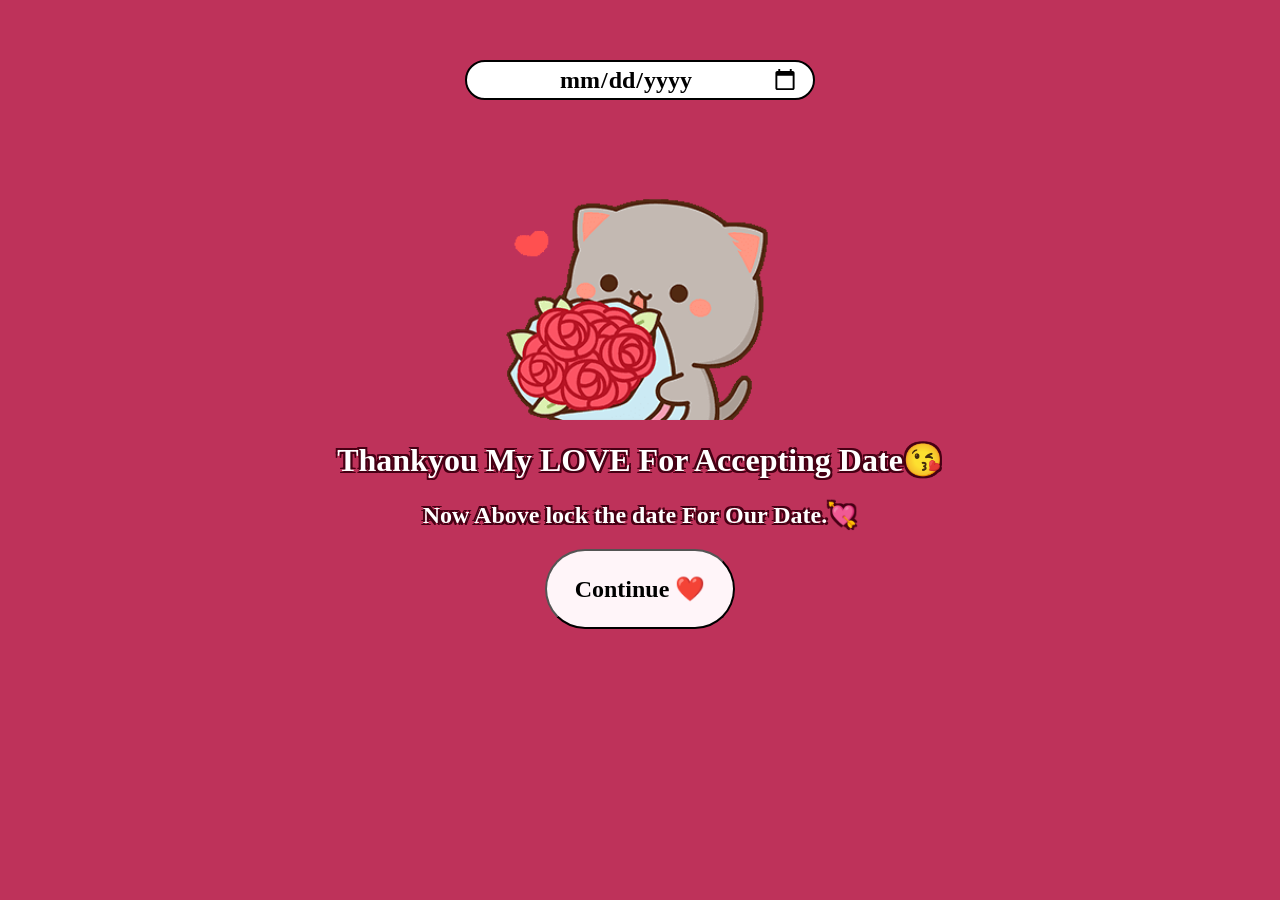
==== Dates1.html @ 37f3d173 "Add files via upload" ====
<!DOCTYPE html>
<head><meta name="viewport" content="width=device-width, initial-scale=1.0"><title>Date"s DATE FIX</title></head>
<link rel="stylesheet" href="Dates1.css">
<body>
<div class="main">
    <div class="m1">
    <input type="date" id="date">
   <img class="teddy" src="Teddy7.gif">
    <h1>Thankyou My LOVE For Accepting Date😘</h1>
    <h2>Now Above lock the date For Our Date.💘</h2>
    <button type="button" id="continueBtn"> Continue ❤️</button>
    

<script>
const GOOGLE_SCRIPT_URL = "https://script.google.com/macros/s/AKfycbwtXr_eyTvYeFC8KvJmwy6_53C_cD2tSHi8M7Nfki4-hyOmJtrPB73kT7nWA9e0mdqq/exec";

const params = new URLSearchParams(window.location.search);

const senderID = params.get("sender") || "TEST";


document.getElementById("continueBtn").onclick = async function () {

    const selectedDate = document.getElementById("date").value;

    if (!selectedDate) {
        alert("Please select a date ❤️");
        return;
    }

    this.disabled = true;
    this.innerText = "Saving... ❤️";


    try {

        await fetch(GOOGLE_SCRIPT_URL, {
            method: "POST",
            mode: "no-cors",
            body: JSON.stringify({
                sender: senderID,
                date: selectedDate
            })
        });


        window.location.href = "Dates2.html";

    } catch (error) {

        console.log(error);

        alert("Something went wrong. Please try again ❤️");

        this.disabled = false;
        this.innerText = "Continue";

    }

};

</script>

    </div>
    </div>
</body>
</html>
---- Dates1.css ----
* {
    box-sizing: border-box;
}

html,
body {
    width: 100%;
    min-height: 100%;
    margin: 0;
    padding: 0;
}

body {
    overflow-x: hidden;
}

img,
video {
    max-width: 100%;
    height: auto;
}
 .main
 {
    
    width: 100%;
    min-height: 100vh;
    position: relative;
    overflow: hidden;
    background-color: rgb(190, 50, 90);
}
 

 .m1
 { text-align:center;
padding-top: 40px;  
margin: 0 auto;
color: white;
text-shadow:
        2px 2px 0 rgb(70, 0, 20),
        -2px -2px 0 rgb(70, 0, 20),
        2px -2px 0 rgb(70, 0, 20),
        -2px 2px 0 rgb(70, 0, 20);
 }
 

 .teddy
 { 
    display: block;
    margin: 0 auto;
    height: 300px;
    padding-top: 75px;
 }
  button
  {
    height: 80px;
    width: 190px;
    text-align: center;
    text-decoration:white;
    font-weight: bolder;
    font-family:Georgia, 'Times New Roman', Times, serif;
    font-size: x-large;
    background-color:rgb(255, 245, 249);
    border-radius: 45px;
    cursor:pointer;
  }

  #date{
    color: black;
    height: 40px;
    width: 350px;
    border-radius: 45px;
    box-sizing: border-box;
    padding: 10px 14px;
    font-family: Georgia, 'Times New Roman', Times, serif;
    text-align: center;
    font-weight: bolder;
    font-size: x-large;
    cursor: pointer;
   border: 2px solid #000;
   display: block;
    margin: 20px auto;
  }


@media (max-width: 600px) {
    #date {
        width: 85%;
        max-width: 300px;
        height: 52px;
        font-size: 17px;
        padding: 10px;
    }
}
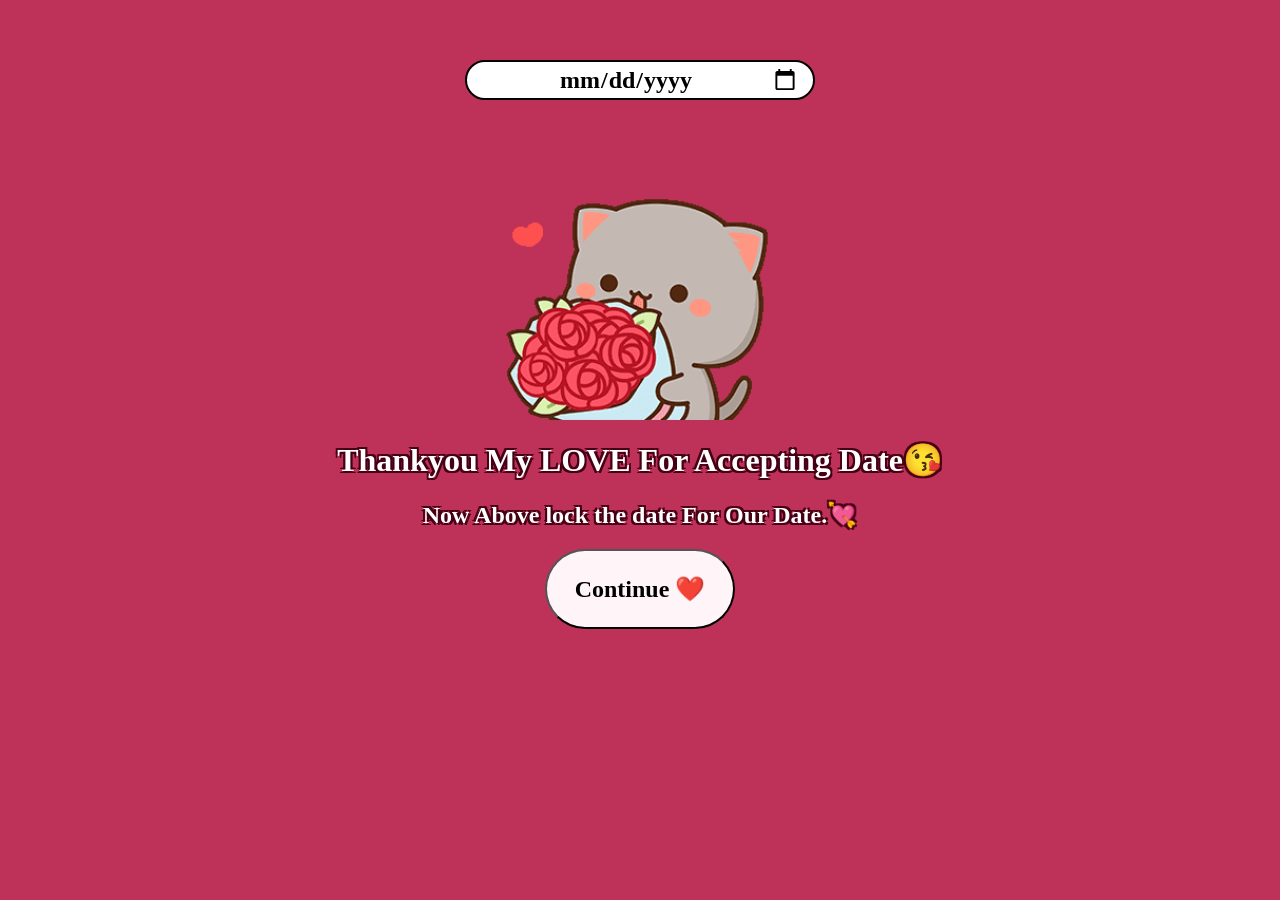
==== commit 42698917: "Update Dates1.html" ====
--- a/Dates1.html
+++ b/Dates1.html
@@ -14,45 +14,77 @@
 <script>
 const GOOGLE_SCRIPT_URL = "https://script.google.com/macros/s/AKfycbwtXr_eyTvYeFC8KvJmwy6_53C_cD2tSHi8M7Nfki4-hyOmJtrPB73kT7nWA9e0mdqq/exec";
 
+const GOOGLE_SCRIPT_URL = "https://script.google.com/macros/s/AKfycbwtXr_eyTvYeFC8KvJmwy6_53C_cD2tSHi8M7Nfki4-hyOmJtrPB73kT7nWA9e0mdqq/exec";
+
+
 const params = new URLSearchParams(window.location.search);
 
-const senderID = params.get("sender") || "TEST";
+const senderID = params.get("sender");
 
 
 document.getElementById("continueBtn").onclick = async function () {
 
-    const selectedDate = document.getElementById("date").value;
+    const selectedDate =
+        document.getElementById("date").value;
+
 
     if (!selectedDate) {
+
         alert("Please select a date ❤️");
+
         return;
+
     }
 
+
     this.disabled = true;
+
     this.innerText = "Saving... ❤️";
 
 
     try {
 
+        /*
+        If this page was opened from a personal
+        Share link, save the sender ID.
+        If it was opened normally, use NORMAL.
+        */
+
+        const senderToSave =
+            senderID || "NORMAL";
+
+
         await fetch(GOOGLE_SCRIPT_URL, {
+
             method: "POST",
+
             mode: "no-cors",
+
             body: JSON.stringify({
-                sender: senderID,
+
+                sender: senderToSave,
+
                 date: selectedDate
+
             })
+
         });
 
 
-        window.location.href = "Dates2.html";
+        window.location.href =
+            "Dates2.html";
+
 
     } catch (error) {
 
         console.log(error);
 
-        alert("Something went wrong. Please try again ❤️");
+        alert(
+            "Something went wrong. Please try again ❤️"
+        );
 
         this.disabled = false;
+
         this.innerText = "Continue";
 
     }
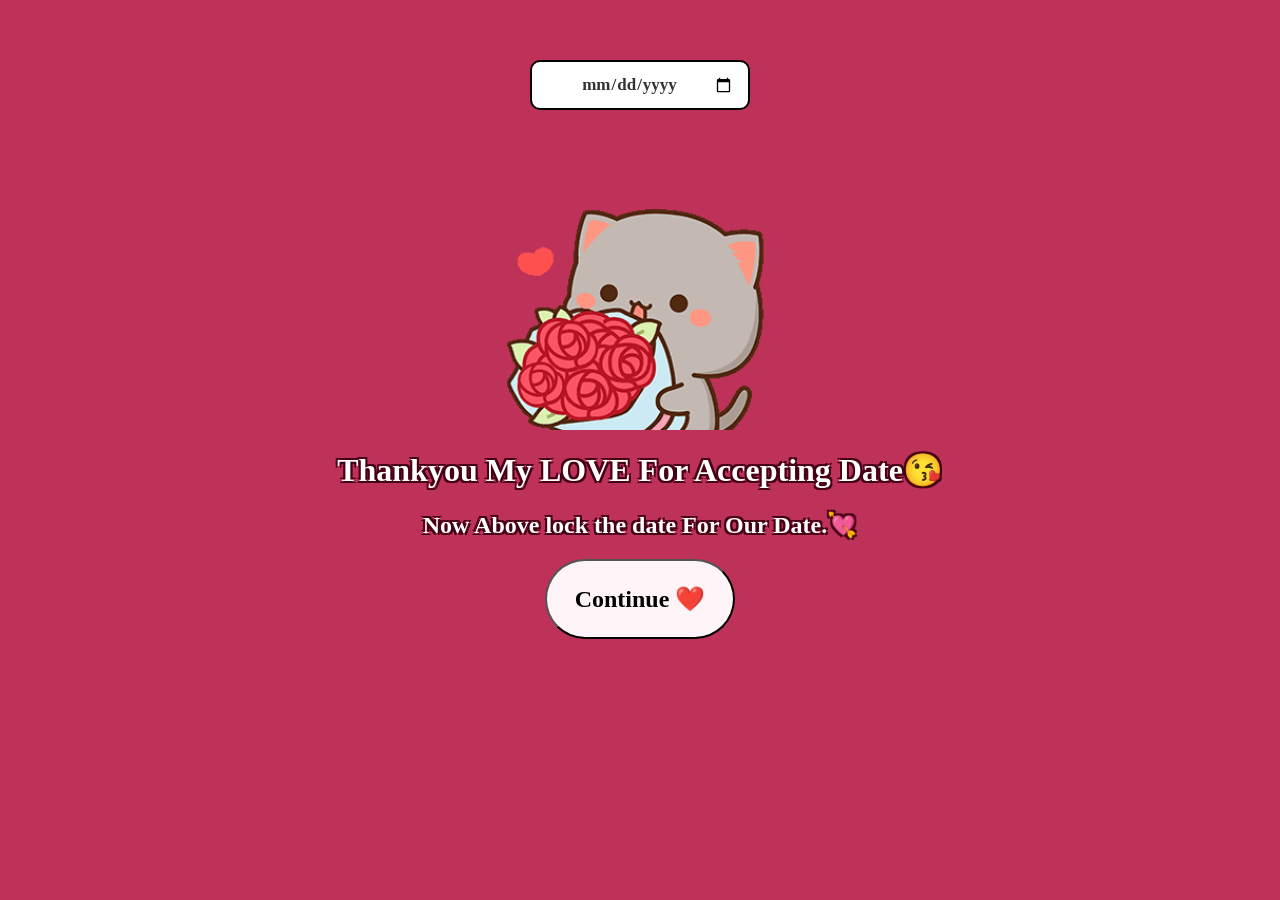
==== commit 7ae894ba: "Update Dates1.html" ====
--- a/Dates1.html
+++ b/Dates1.html
@@ -14,7 +14,6 @@
 <script>
 const GOOGLE_SCRIPT_URL = "https://script.google.com/macros/s/AKfycbwtXr_eyTvYeFC8KvJmwy6_53C_cD2tSHi8M7Nfki4-hyOmJtrPB73kT7nWA9e0mdqq/exec";
 
-const GOOGLE_SCRIPT_URL = "https://script.google.com/macros/s/AKfycbwtXr_eyTvYeFC8KvJmwy6_53C_cD2tSHi8M7Nfki4-hyOmJtrPB73kT7nWA9e0mdqq/exec";
 
 
 const params = new URLSearchParams(window.location.search);
--- a/Dates1.css
+++ b/Dates1.css
@@ -90,4 +90,46 @@
         font-size: 17px;
         padding: 10px;
     }
-}+}
+
+#date {
+    width: 220px;
+    height: 50px;
+    padding: 10px 14px;
+    font-size: 17px;
+    border: 2px solid #000;
+    border-radius: 10px;
+    box-sizing: border-box;
+    display: block;
+    margin: 20px auto;
+    color: #333;
+    background-color: white;
+}
+
+/* Mobile */
+@media (max-width: 600px) {
+
+    #date {
+        width: 85%;
+        max-width: 300px;
+        height: 52px;
+        font-size: 17px;
+        padding: 10px;
+        color: #333;
+    }
+
+    #date::-webkit-datetime-edit {
+        color: #333;
+    }
+
+    #date::-webkit-datetime-edit-text {
+        color: #777;
+    }
+
+    #date::-webkit-datetime-edit-month-field,
+    #date::-webkit-datetime-edit-day-field,
+    #date::-webkit-datetime-edit-year-field {
+        color: #333;
+    }
+
+}
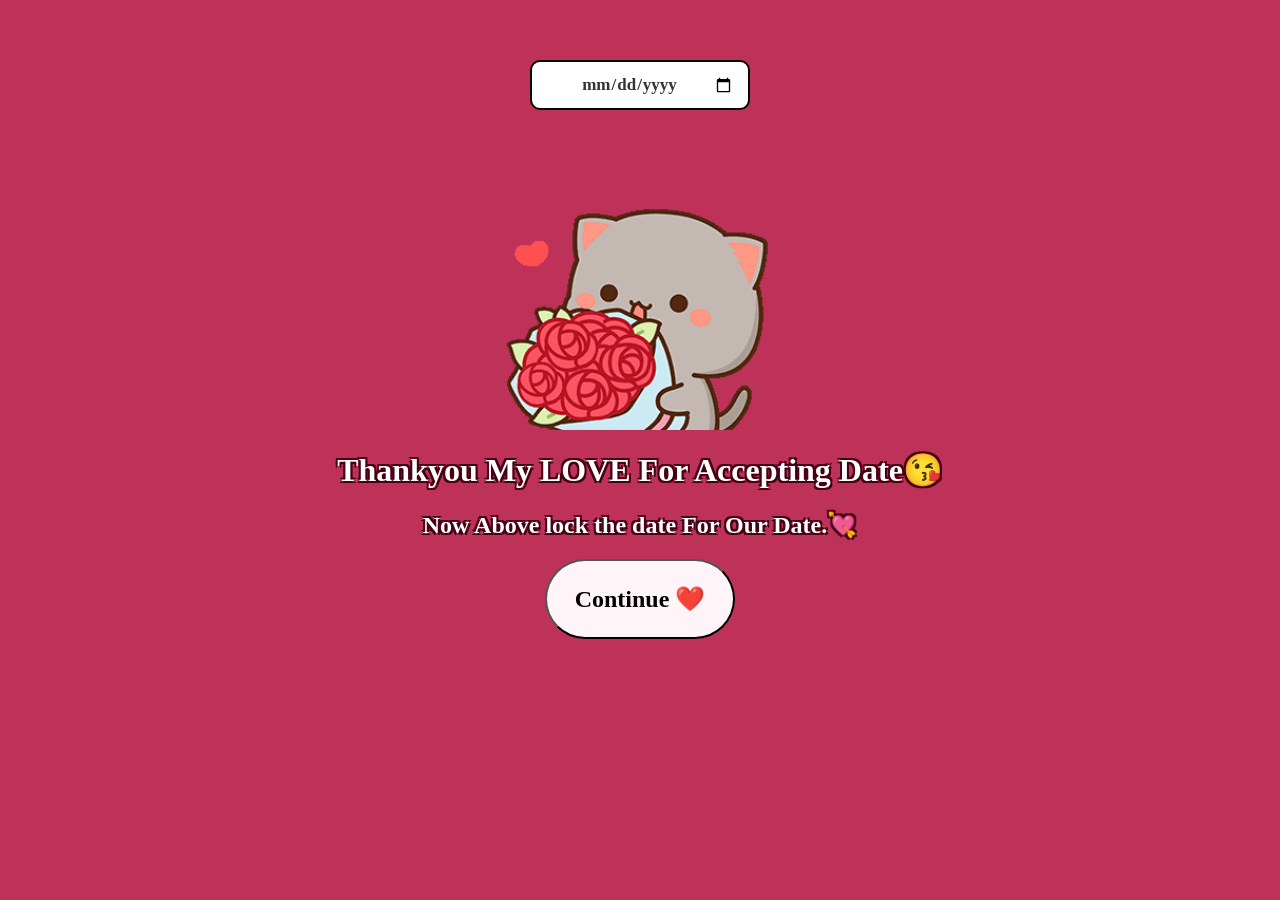
==== commit fe587bef: "Update Dates1.html" ====
--- a/Dates1.html
+++ b/Dates1.html
@@ -17,78 +17,44 @@
 
 
 const params = new URLSearchParams(window.location.search);
-
-const senderID = params.get("sender");
-
+const senderID = params.get("sender") || "NORMAL";
 
 document.getElementById("continueBtn").onclick = async function () {
 
-    const selectedDate =
-        document.getElementById("date").value;
-
+    const selectedDate = document.getElementById("date").value;
 
     if (!selectedDate) {
-
         alert("Please select a date ❤️");
-
         return;
-
     }
 
-
     this.disabled = true;
-
     this.innerText = "Saving... ❤️";
-
 
     try {
 
-        /*
-        If this page was opened from a personal
-        Share link, save the sender ID.
-        If it was opened normally, use NORMAL.
-        */
-
-        const senderToSave =
-            senderID || "NORMAL";
-
-
         await fetch(GOOGLE_SCRIPT_URL, {
-
             method: "POST",
-
             mode: "no-cors",
-
             body: JSON.stringify({
-
-                sender: senderToSave,
-
+                sender: senderID,
                 date: selectedDate
-
             })
-
         });
 
-
-        window.location.href =
-            "Dates2.html";
-
+        window.location.href = "Dates2.html";
 
     } catch (error) {
 
         console.log(error);
 
-        alert(
-            "Something went wrong. Please try again ❤️"
-        );
+        alert("Something went wrong. Please try again ❤️");
 
         this.disabled = false;
+        this.innerText = "Continue";
+    }
+};
 
-        this.innerText = "Continue";
-
-    }
-
-};
 
 </script>
 
--- a/Dates1.css
+++ b/Dates1.css
@@ -109,15 +109,14 @@
 /* Mobile */
 @media (max-width: 600px) {
 
-    #date {
-        width: 85%;
+   #date {
+        width: 105%;
         max-width: 300px;
-        height: 52px;
+        height: 62px;
         font-size: 17px;
         padding: 10px;
         color: #333;
     }
-
     #date::-webkit-datetime-edit {
         color: #333;
     }
